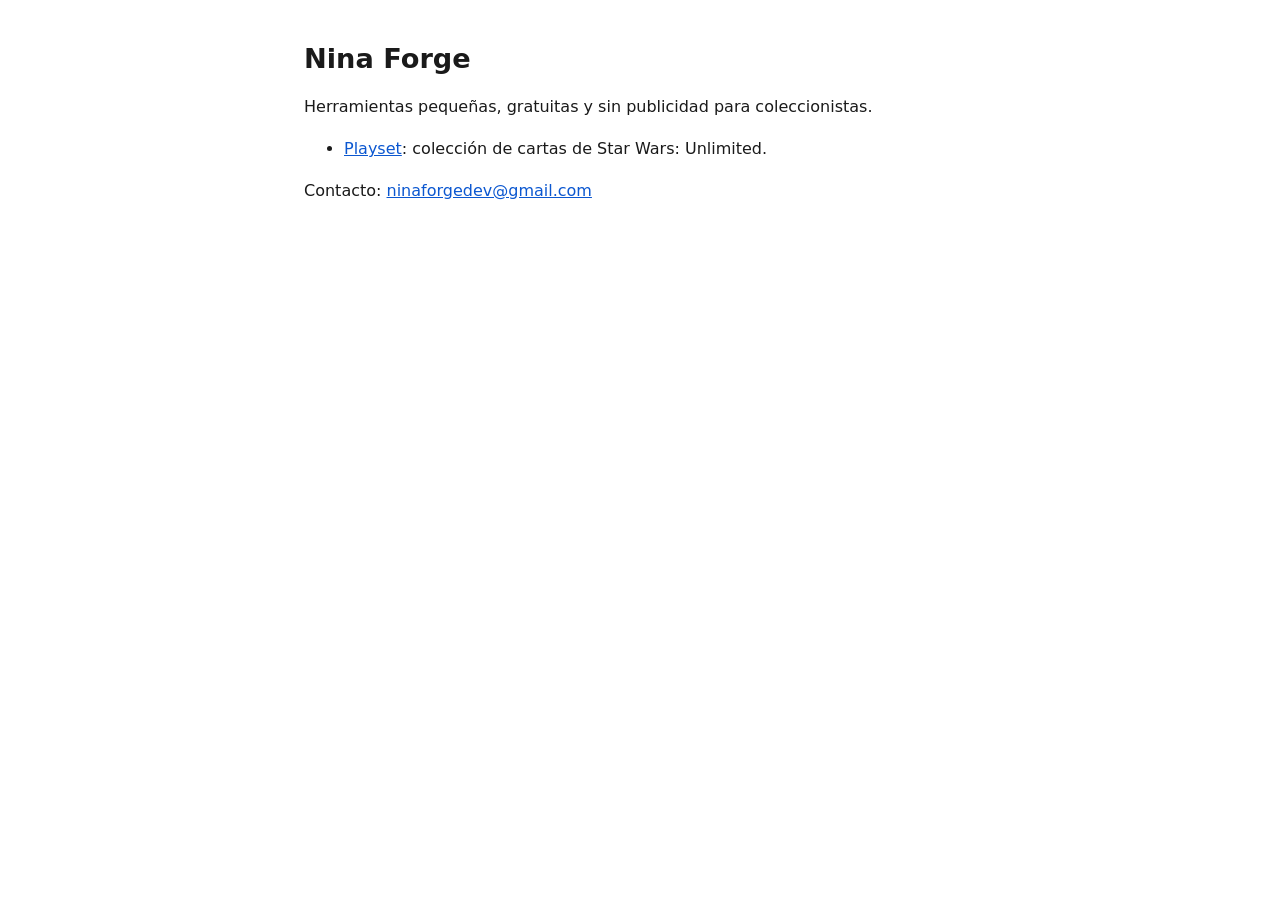
==== index.html @ 529dc541 "feat: add the Nina Forge site and the Playset privacy policy Co-Authored-By: Claude Sonnet 5.5 <nore" ====
<!doctype html>
<html lang="es">
<head>
<meta charset="utf-8">
<meta name="viewport" content="width=device-width,initial-scale=1">
<title>Nina Forge</title>
<style>body{margin:0;background:#fff;color:#1a1a1a;font:16px/1.6 system-ui,-apple-system,Segoe UI,Roboto,sans-serif}
main{max-width:42rem;margin:0 auto;padding:1.5rem 1rem 3rem}
h1{font-size:1.7rem;line-height:1.25}h2{font-size:1.2rem;margin-top:2rem}
a{color:#0b57d0}code{background:#f1f1f1;padding:.1em .3em;border-radius:3px}
nav{margin-bottom:1.5rem;font-size:.95rem}
@media(prefers-color-scheme:dark){body{background:#121212;color:#e6e6e6}a{color:#8ab4f8}code{background:#242424}}</style>
</head>
<body>
<main>

<h1>Nina Forge</h1>
<p>Herramientas pequeñas, gratuitas y sin publicidad para coleccionistas.</p>
<ul><li><a href="playset/">Playset</a>: colección de cartas de Star Wars: Unlimited.</li></ul>
<p>Contacto: <a href="mailto:ninaforgedev@gmail.com">ninaforgedev@gmail.com</a></p>
</main>
</body>
</html>
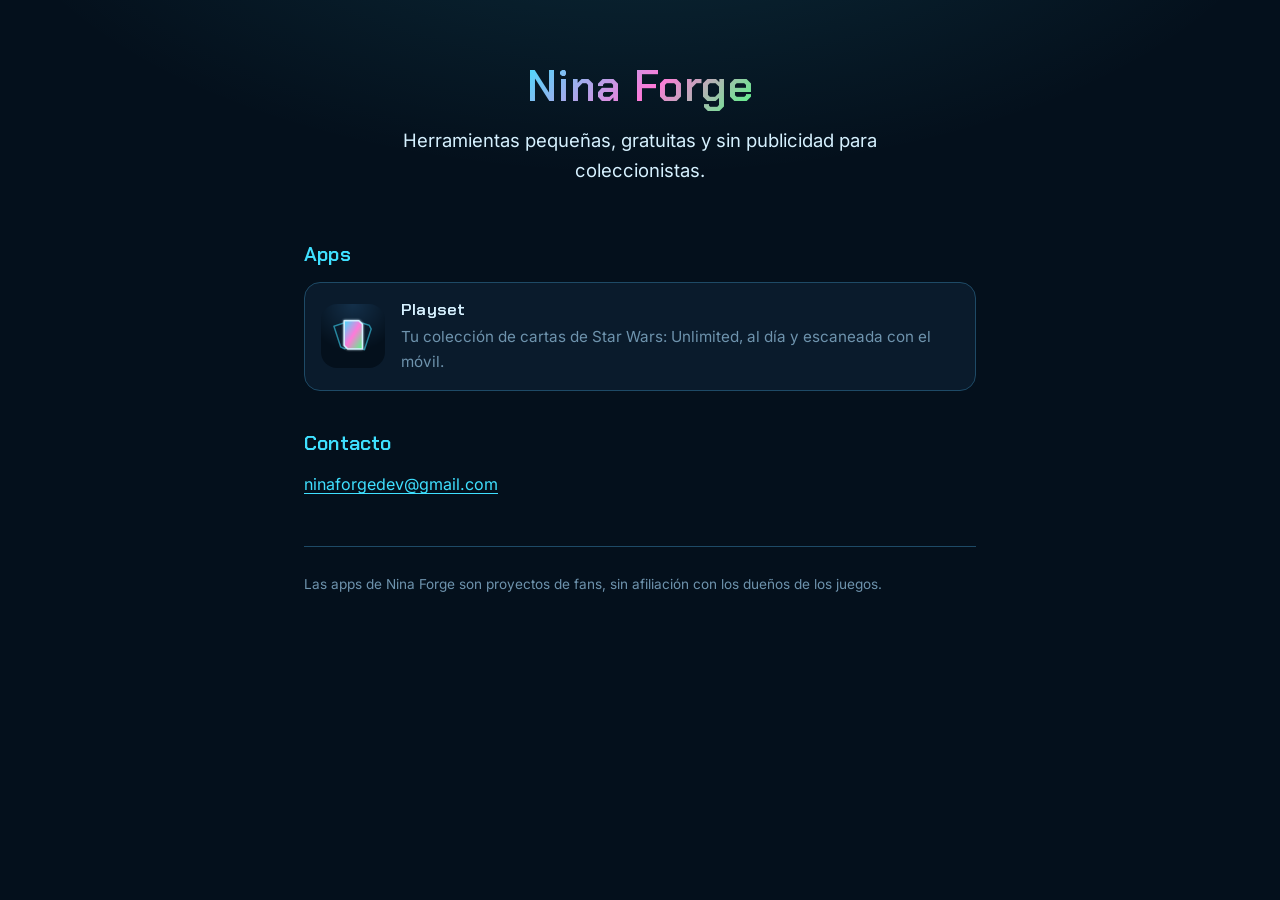
==== commit 04a8241c: "style(site): give the site the Playset holo look and a proper Playset landing page Co-Authored-By: C" ====
--- a/index.html
+++ b/index.html
@@ -4,20 +4,30 @@
 <meta charset="utf-8">
 <meta name="viewport" content="width=device-width,initial-scale=1">
 <title>Nina Forge</title>
-<style>body{margin:0;background:#fff;color:#1a1a1a;font:16px/1.6 system-ui,-apple-system,Segoe UI,Roboto,sans-serif}
-main{max-width:42rem;margin:0 auto;padding:1.5rem 1rem 3rem}
-h1{font-size:1.7rem;line-height:1.25}h2{font-size:1.2rem;margin-top:2rem}
-a{color:#0b57d0}code{background:#f1f1f1;padding:.1em .3em;border-radius:3px}
-nav{margin-bottom:1.5rem;font-size:.95rem}
-@media(prefers-color-scheme:dark){body{background:#121212;color:#e6e6e6}a{color:#8ab4f8}code{background:#242424}}</style>
+<meta name="description" content="Herramientas pequeñas, gratuitas y sin publicidad para coleccionistas.">
+<meta name="theme-color" content="#04101C">
+<link rel="icon" href="/assets/favicon.png">
+<link rel="stylesheet" href="/assets/site.css">
 </head>
 <body>
 <main>
+<section class="hero">
+<h1><span class="holo-text">Nina Forge</span></h1>
+<p class="lead">Herramientas pequeñas, gratuitas y sin publicidad para coleccionistas.</p>
+</section>
 
-<h1>Nina Forge</h1>
-<p>Herramientas pequeñas, gratuitas y sin publicidad para coleccionistas.</p>
-<ul><li><a href="playset/">Playset</a>: colección de cartas de Star Wars: Unlimited.</li></ul>
-<p>Contacto: <a href="mailto:ninaforgedev@gmail.com">ninaforgedev@gmail.com</a></p>
+<h2>Apps</h2>
+<a class="app-link" href="playset/">
+<img src="/assets/playset-icon.png" alt="">
+<div><h3>Playset</h3><p>Tu colección de cartas de Star Wars: Unlimited, al día y escaneada con el móvil.</p></div>
+</a>
+
+<h2>Contacto</h2>
+<p><a href="mailto:ninaforgedev@gmail.com">ninaforgedev@gmail.com</a></p>
+
+<footer>
+<p>Las apps de Nina Forge son proyectos de fans, sin afiliación con los dueños de los juegos.</p>
+</footer>
 </main>
 </body>
 </html>
--- a/assets/site.css
+++ b/assets/site.css
@@ -0,0 +1,74 @@
+@font-face{font-family:"Chakra Petch";font-weight:600;font-display:swap;src:url(/assets/fonts/ChakraPetch_600SemiBold.ttf) format("truetype")}
+@font-face{font-family:"Inter";font-weight:400;font-display:swap;src:url(/assets/fonts/Inter_400Regular.ttf) format("truetype")}
+@font-face{font-family:"Inter";font-weight:600;font-display:swap;src:url(/assets/fonts/Inter_600SemiBold.ttf) format("truetype")}
+
+:root{
+  --background:#04101C;
+  --surface:#0A1B2C;
+  --raised:#10263B;
+  --line:#1E4A66;
+  --text:#D6F1FF;
+  --muted:#6E93AD;
+  --accent:#3FE0FF;
+  --foil:#FF7AD9;
+  --green:#4DFF82;
+  --holo:linear-gradient(135deg,var(--accent) 0%,var(--foil) 55%,var(--green) 100%);
+}
+
+*{box-sizing:border-box}
+html{color-scheme:dark}
+body{
+  margin:0;
+  min-height:100vh;
+  background:
+    radial-gradient(60rem 30rem at 50% -10rem,rgba(63,224,255,.14),transparent 70%),
+    var(--background);
+  color:var(--text);
+  font:16px/1.65 Inter,system-ui,-apple-system,"Segoe UI",Roboto,sans-serif;
+  -webkit-font-smoothing:antialiased;
+}
+
+main{max-width:44rem;margin:0 auto;padding:2rem 1rem 3rem}
+
+h1,h2,h3,.brand{font-family:"Chakra Petch",Inter,system-ui,sans-serif;font-weight:600;letter-spacing:.01em;line-height:1.2}
+h1{font-size:clamp(2rem,6vw,2.75rem);margin:.25rem 0 .75rem}
+h2{font-size:1.25rem;margin:2.5rem 0 .75rem;color:var(--accent)}
+h3{font-size:1.05rem;margin:0 0 .35rem}
+
+a{color:var(--accent);text-decoration-thickness:1px;text-underline-offset:3px}
+a:hover{text-decoration-thickness:2px}
+a:focus-visible{outline:2px solid var(--accent);outline-offset:3px;border-radius:4px}
+
+code{font-family:"JetBrains Mono",ui-monospace,Menlo,monospace;font-size:.88em;background:var(--raised);border:1px solid var(--line);padding:.05em .35em;border-radius:4px;overflow-wrap:anywhere}
+strong{color:#fff;font-weight:600}
+ul{padding-left:1.25rem}
+li{margin:.4rem 0}
+
+.topbar{display:flex;justify-content:space-between;align-items:center;gap:1rem;margin-bottom:2rem;font-size:.95rem}
+.topbar .brand{color:var(--text);text-decoration:none;font-size:1.05rem}
+.topbar nav{display:flex;gap:1rem;flex-wrap:wrap}
+
+.hero{text-align:center;padding:1.5rem 0 1rem}
+.hero img{width:112px;height:112px;border-radius:26px;box-shadow:0 0 0 1px var(--line),0 0 48px rgba(63,224,255,.35)}
+.hero .lead{font-size:1.15rem;color:var(--text);max-width:34rem;margin:0 auto}
+.holo-text{background:var(--holo);-webkit-background-clip:text;background-clip:text;color:transparent}
+
+.badge{display:inline-block;margin-top:1.25rem;padding:.45rem 1rem;border:1px solid var(--line);border-radius:999px;background:var(--surface);color:var(--muted);font-size:.9rem}
+
+.grid{display:grid;grid-template-columns:repeat(auto-fit,minmax(13rem,1fr));gap:.85rem;margin-top:1rem}
+.tile{background:var(--surface);border:1px solid var(--line);border-radius:14px;padding:1rem 1.1rem}
+.tile p{margin:0;color:var(--muted);font-size:.95rem}
+
+.panel{background:var(--surface);border:1px solid var(--line);border-left:3px solid var(--accent);border-radius:12px;padding:1rem 1.2rem;margin-top:1rem}
+.panel p{margin:.35rem 0}
+
+.app-link{display:flex;align-items:center;gap:1rem;text-decoration:none;color:inherit;background:var(--surface);border:1px solid var(--line);border-radius:16px;padding:1rem;margin-top:1rem;transition:border-color .15s,transform .15s}
+.app-link:hover{border-color:var(--accent);transform:translateY(-1px)}
+.app-link img{width:64px;height:64px;border-radius:16px;flex:none}
+.app-link p{margin:.15rem 0 0;color:var(--muted);font-size:.95rem}
+
+.meta{color:var(--muted);font-size:.95rem}
+footer{margin-top:3rem;padding-top:1.25rem;border-top:1px solid var(--line);color:var(--muted);font-size:.85rem}
+footer p{margin:.4rem 0}
+
+@media (prefers-reduced-motion:reduce){.app-link{transition:none}.app-link:hover{transform:none}}
